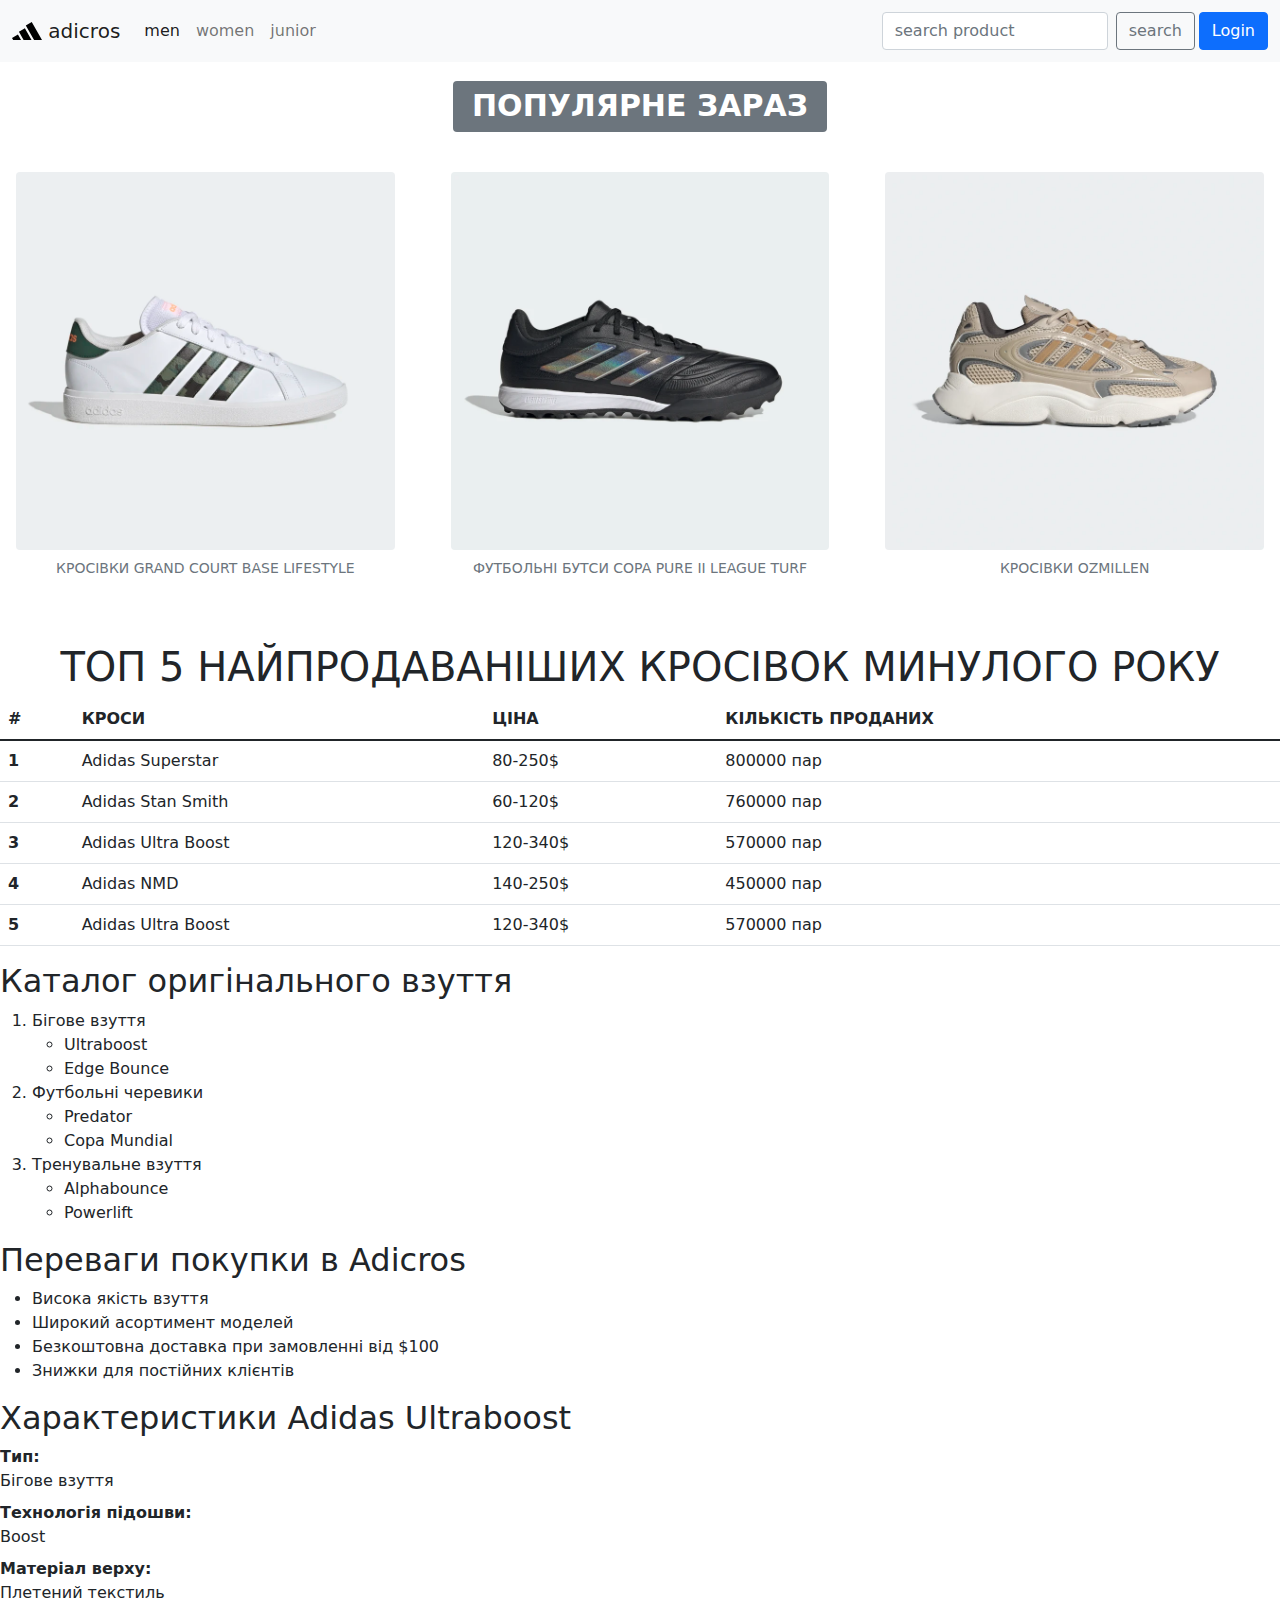
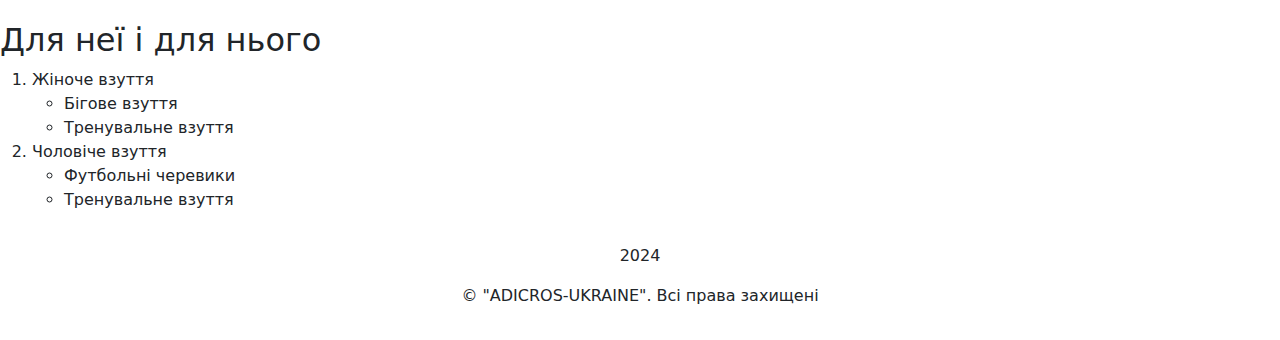
==== index.html @ f3a4f4c7 "Add html file for first block, and bonus, Bootstrap 5.1 css and js file" ====
<!DOCTYPE html>
<html lang="en">
<head>
    <meta charset="UTF-8">
    <meta name="viewport" content="width=device-width, initial-scale=1.0">
    <link rel="stylesheet" href="css/bootstrap.css">
    <title>Internet Store - Pentsak Andrii</title>
</head>
<body>
    <!-- Navbar -->
    <nav class="navbar navbar-expand-lg navbar-light bg-light">
        <div class="container-fluid">
            <button class="navbar-toggler" type="button" data-bs-toggle="collapse" data-bs-target="#navbarTogglerDemo03" aria-controls="navbarTogglerDemo03" aria-expanded="false" aria-label="Toggle navigation">
                <span class="navbar-toggler-icon"></span>
              </button>
              <!-- Logo -->
            <a class="navbar-brand" href="/">
                <img src="./image/logo.svg" alt="" width="30" height="24" class="d-inline-block align-text-top">
                adicros
            </a>
            <div class="collapse navbar-collapse" id="navbarTogglerDemo03">
                <ul class="navbar-nav me-auto mb-2 mb-lg-0">
                  <li class="nav-item">
                    <a class="nav-link active" aria-current="page" href="#">men</a>
                  </li>
                  <li class="nav-item">
                    <a class="nav-link" href="#">women</a>
                  </li>
                  <li class="nav-item">
                    <a class="nav-link" href="#">junior</a>
                  </li>
                </ul>
                <!-- Search product form -->
                <form class="d-flex p-1">
                    <input class="form-control me-2" type="search" placeholder="search product" aria-label="Search">
                    <button class="btn btn-outline-secondary" type="submit">search</button>
                </form>

                <!-- Click on Modal Button -->
                    <button type="button" class="btn btn-primary d-block" data-bs-toggle="modal" data-bs-target="#modalForm">
                        Login
                    </button>

                <!-- Modal -->
                <div class="modal fade" id="modalForm" tabindex="-1" aria-labelledby="exampleModalLabel" aria-hidden="true">
                    <div class="modal-dialog">
                        <div class="modal-content">
                            <div class="modal-header">
                                <h5 class="modal-title" id="exampleModalLabel">Authorization</h5>
                                <button type="button" class="btn-close" data-bs-dismiss="modal" aria-label="Close"></button>
                            </div>
                            <div class="modal-body">
                                <form>
                                    <div class="mb-3">
                                        <!-- 1. Текстове поле -->
                                        <label class="form-label">Email Address</label>
                                        <input type="text" class="form-control" id="username" name="username" placeholder="Username" />
                                    </div>
                                    <div class="mb-3">
                                        <!-- 2. Текстове поле для введення пароля -->
                                        <label class="form-label">Password</label>
                                        <input type="password" class="form-control" id="password" name="password" placeholder="Password" />
                                    </div>
                                    <div class="mb-3">
                                        <br>
                                            <!-- 6. Поле для файлів -->
                                            <label for="file">Choose file</label>
                                            <input type="file" id="file" name="file">

                                        <br>
                                    </div>
                                    <div class="mb-3">
                                        <br>
                                            <!-- 8. Списки, що розкриваються -->
                                            <label for="dropdown">Choose from list:</label>
                                            <select id="dropdown" name="dropdown">
                                                <option value="option1">Working</option>
                                                <option value="option2">Student</option>
                                                <option value="option3">none</option>
                                            </select>
                                        <br>
                                    </div>
                                    <div class="mb-3">
                                        <br>
                                        <!-- 4. Перемикачі -->
                                            <label for="radio1">Male</label>
                                            <input type="radio" id="radio1" name="options" value="1">
                                            <label for="radio2">Female</label>
                                            <input type="radio" id="radio2" name="options" value="2">
                                        <br>
                                    </div>
                                    <div class="mb-3 form-check">
                                        <!-- 3. Прапорці -->
                                        <input type="checkbox" class="form-check-input" id="rememberMe" />
                                        <label class="form-check-label" for="rememberMe">Remember me</label>
                                    </div>
                                    <div class="modal-footer d-block">
                                        <!-- 5. Кнопки -->
                                        <p class="float-start">Not yet account <a href="#">Sign Up</a></p>
                                        <button type="submit" class="btn btn-warning float-end">Submit</button>
                                    </div>
                                </form>
                            </div>
                        </div>
                    </div>
                </div>
              </div>
        </div>
      </nav>
    <header class="header">
        <div class="text-center p-3">
            <h1>
                <span class="badge bg-secondary">
                    ПОПУЛЯРНЕ ЗАРАЗ
                </span>
            </h1>
        </div>
        <div class="row row-cols-1 row-cols-md-3 g-4">
            <div class="product_1">
                <figure class="figure text-center p-3 mb-5 bg-body" >
                    <a href="https://www.adidas.ua/krossovki-grand-court-base-lifestyle-sportswear-hr0234-1?feed=gm%3Futm_source%3Dgoogle&utm_medium=f_merch&gad_source=1&gclid=Cj0KCQiA5rGuBhCnARIsAN11vgQjqt2cEsMQsmdL6WYwJHw2Yk4-mK6pVuu1x_8lObpTpC9LtN_BA5UaAglEEALw_wcB" target="_blank">
                        <img src="./image/product1.webp" class="figure-img img-fluid rounded mx-auto d-block" alt="product1" width="400" height="300">
                    </a>
                    <figcaption class="figure-caption">КРОСІВКИ GRAND COURT BASE LIFESTYLE</figcaption>
                </figure>
            </div>
            <div class="product_2">
                <figure class="figure text-center p-3 mb-5 bg-body" >
                    <a href="https://www.adidas.ua/futbolnye-butsy-copa-pure-2-league-tf-performance-ie7498-1" target="_blank">
                        <img src="./image/product2.webp" class="figure-img img-fluid rounded mx-auto d-block" alt="product2" width="400" height="300">
                    </a>
                    <figcaption class="figure-caption">ФУТБОЛЬНІ БУТСИ COPA PURE II LEAGUE TURF</figcaption>
                </figure>
            </div>
            <div class="product_3">
                <figure class="figure text-center p-3 mb-5 bg-body" >
                    <a href="https://www.adidas.ua/krosivki-ozmillen-originals-ie3517" target="_blank">
                        <img src="./image/product3.webp" class="figure-img img-fluid rounded mx-auto d-block" alt="product3" width="400" height="300">
                    </a>
                    <figcaption class="figure-caption">КРОСІВКИ OZMILLEN</figcaption>
                </figure>
            </div>
        </div>

        <table class="table">
            <h1 class="text-center">
                <span class="">
                    ТОП 5 НАЙПРОДАВАНІШИХ КРОСІВОК МИНУЛОГО РОКУ
                </span>
            </h1>
            <thead>
              <tr>
                <th scope="col">#</th>
                <th scope="col">КРОСИ</th>
                <th scope="col">ЦІНА</th>
                <th scope="col">КІЛЬКІСТЬ ПРОДАНИХ</th>
              </tr>
            </thead>
            <tbody>
              <tr>
                <th scope="row">1</th>
                <td>Adidas Superstar</td>
                <td>80-250$</td>
                <td>800000 пар</td>
              </tr>
              <tr>
                <th scope="row">2</th>
                <td>Adidas Stan Smith</td>
                <td>60-120$</td>
                <td>760000 пар</td>
              </tr>
              <tr>
                <th scope="row">3</th>
                <td>Adidas Ultra Boost</td>
                <td>120-340$</td>
                <td>570000 пар</td>
              </tr>
              <tr>
                <th scope="row">4</th>
                <td>Adidas NMD</td>
                <td>140-250$</td>
                <td>450000 пар</td>
              </tr>
              <tr>
                <th scope="row">5</th>
                <td>Adidas Ultra Boost</td>
                <td>120-340$</td>
                <td>570000 пар</td>
              </tr>
            </tbody>
          </table>

            <!-- Нумерований список (каталог товарів) -->
            <div class="list">

                <h2>Каталог  оригінального взуття</h2>
                <ol>
                    <li>Бігове взуття
                        <ul>
                            <li>Ultraboost</li>
                            <li>Edge Bounce</li>
                        </ul>
                    </li>
                    <li>Футбольні черевики
                        <ul>
                            <li>Predator</li>
                            <li>Copa Mundial</li>
                        </ul>
                    </li>
                    <li>Тренувальне взуття
                        <ul>
                            <li>Alphabounce</li>
                            <li>Powerlift</li>
                        </ul>
                    </li>
                </ol>
        
                <!-- Маркований список (переваги покупки в adidas) -->
                <h2>Переваги покупки в Adicros</h2>
                <ul>
                    <li>Висока якість взуття</li>
                    <li>Широкий асортимент моделей</li>
                    <li>Безкоштовна доставка при замовленні від $100</li>
                    <li>Знижки для постійних клієнтів</li>
                </ul>
        
                <!-- Визначення (характеристики вибраної моделі) -->
                <h2>Характеристики Adidas Ultraboost</h2>
                <dl>
                    <dt>Тип:</dt>
                    <dd>Бігове взуття</dd>
        
                    <dt>Технологія підошви:</dt>
                    <dd>Boost</dd>
        
                    <dt>Матеріал верху:</dt>
                    <dd>Плетений текстиль</dd>
                </dl>
        
                <!-- Вкладені списки -->
                <h2>Для неї і для нього</h2>
                <ol>
                    <li>Жіноче взуття
                        <ul>
                            <li>Бігове взуття</li>
                            <li>Тренувальне взуття</li>
                        </ul>
                    </li>
                    <li>Чоловіче взуття
                        <ul>
                            <li>Футбольні черевики</li>
                            <li>Тренувальне взуття</li>
                        </ul>
                    </li>
                </ol>
            </div>
    </header>

    <footer class="footer">
        <div class="text-center p-3">
            <p>2024</p>
            <!-- 5. Спеціальні символи -->
            <p>&copy; "ADICROS-UKRAINE". Всі права захищені</p>
        </div>
    </footer>

    <!-- Bootstrap JS -->
    <script src="https://www.markuptag.com/bootstrap/5/js/bootstrap.bundle.min.js"></script>

</body>
</html>
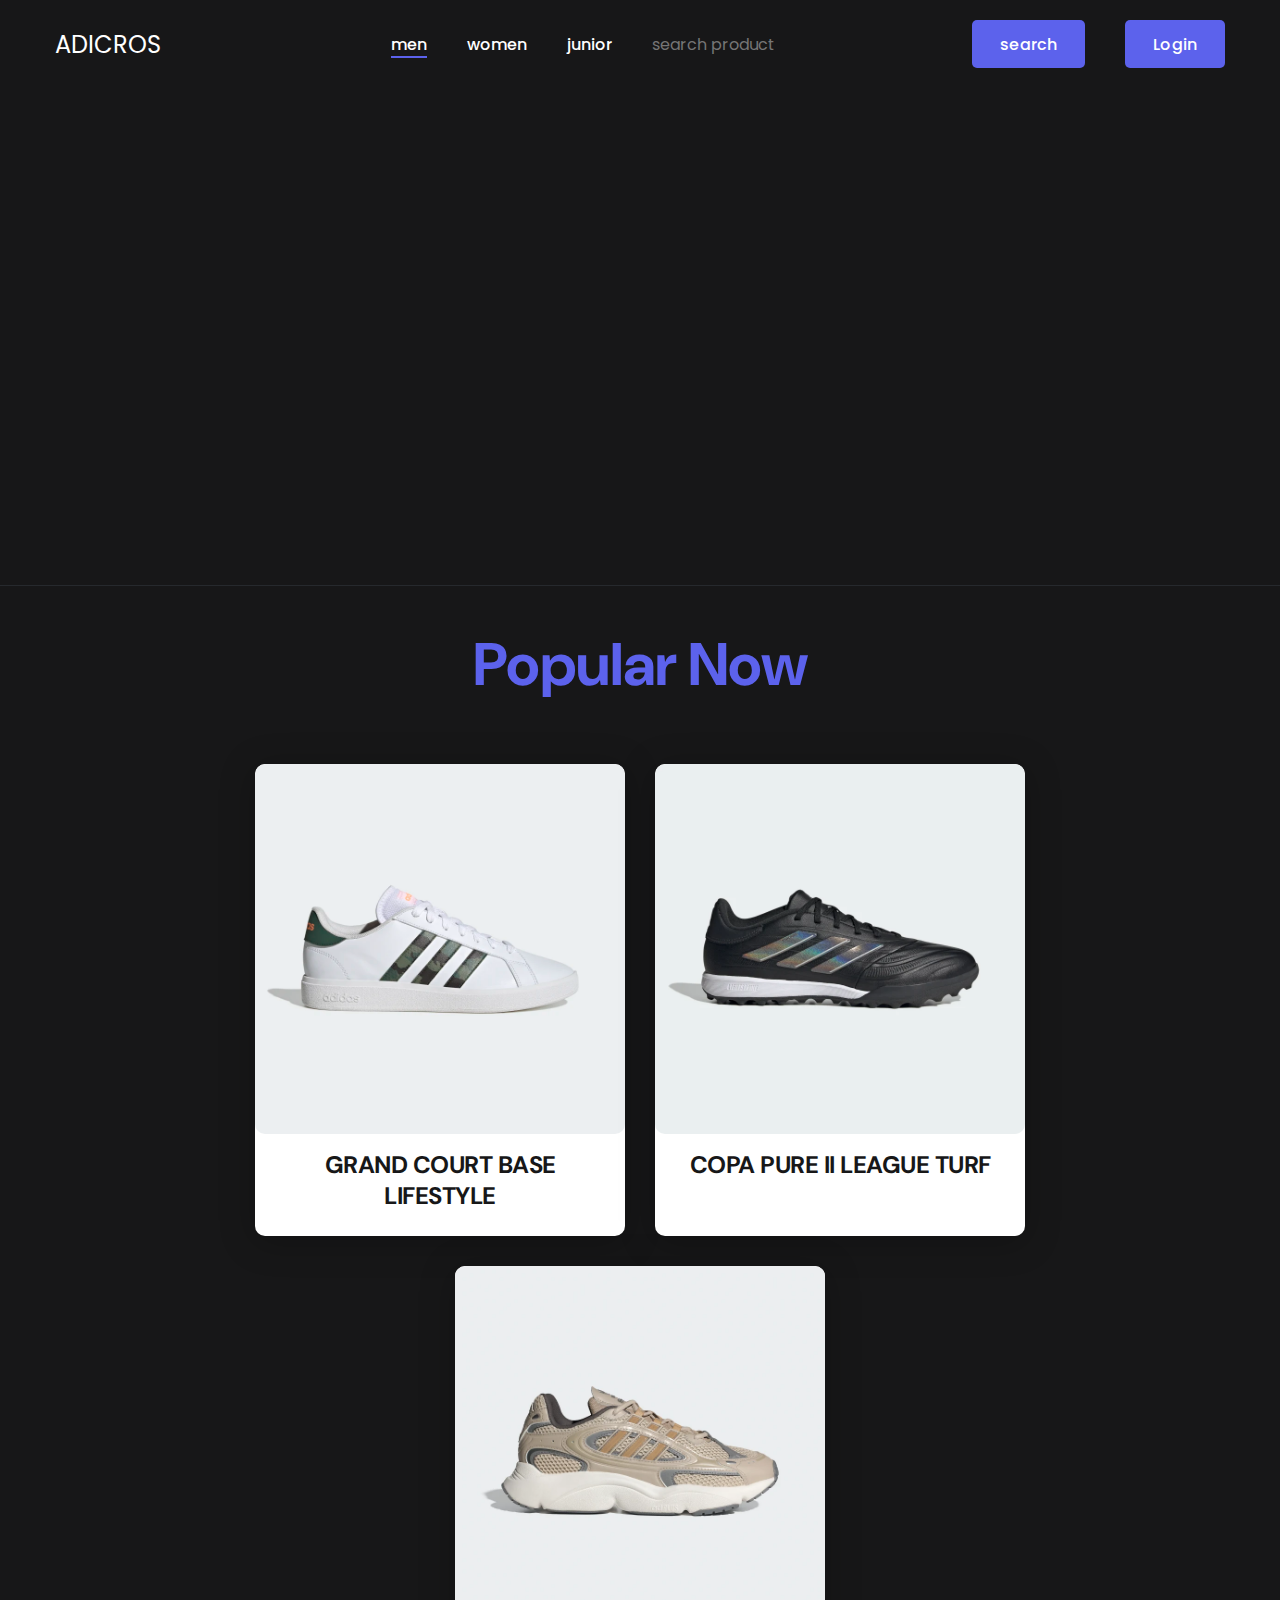
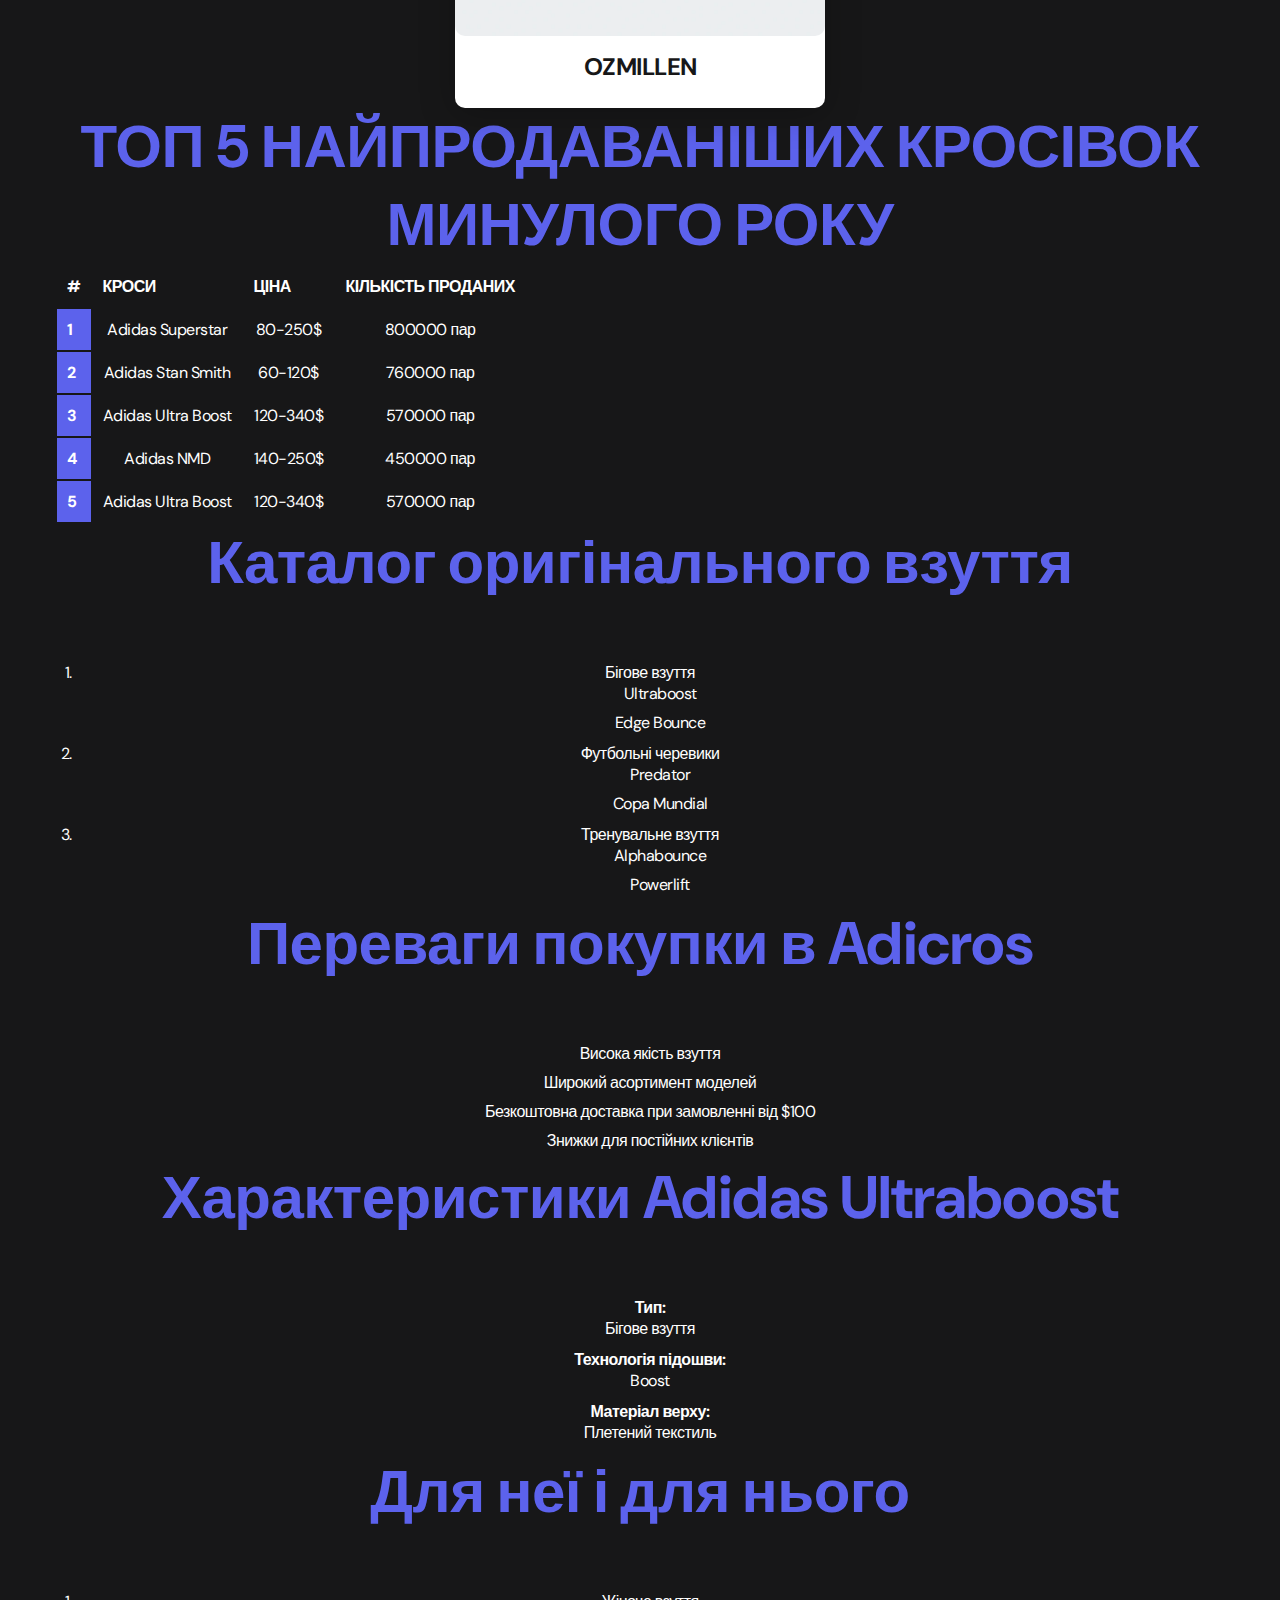
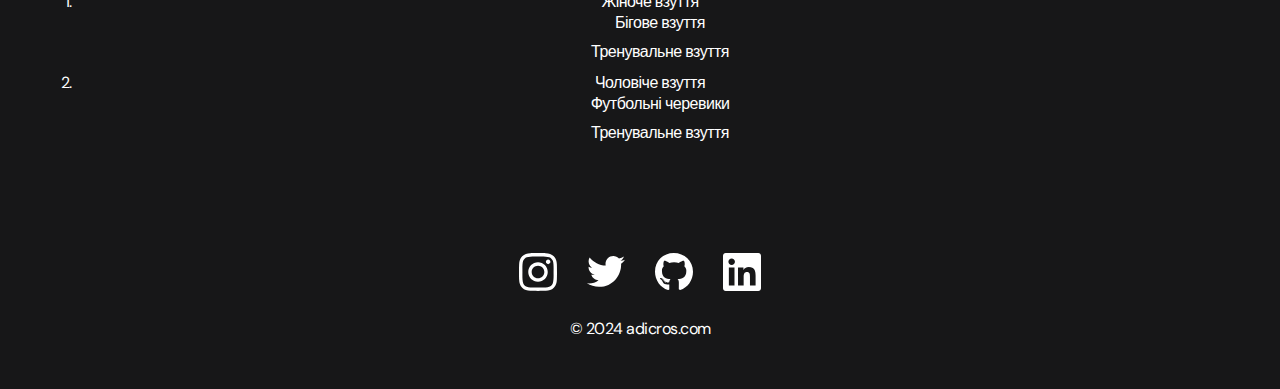
==== commit 2d95ee0b: "Add css code" ====
--- a/index.html
+++ b/index.html
@@ -3,67 +3,78 @@
 <head>
     <meta charset="UTF-8">
     <meta name="viewport" content="width=device-width, initial-scale=1.0">
-    <link rel="stylesheet" href="css/bootstrap.css">
+    <link rel="stylesheet" href="css/main.css">
     <title>Internet Store - Pentsak Andrii</title>
+    <style>
+        body {
+            display: flex;
+	        flex-direction: column;
+	        min-height: 100vh;
+
+	        font-family: 'DM Sans', sans-serif;
+	        letter-spacing: -0.5px;
+
+	        /* Light mode */
+	        background-color: var(--page-bg);
+	        color: var(--text-color);
+        }
+    </style>
 </head>
 <body>
     <!-- Navbar -->
-    <nav class="navbar navbar-expand-lg navbar-light bg-light">
-        <div class="container-fluid">
-            <button class="navbar-toggler" type="button" data-bs-toggle="collapse" data-bs-target="#navbarTogglerDemo03" aria-controls="navbarTogglerDemo03" aria-expanded="false" aria-label="Toggle navigation">
-                <span class="navbar-toggler-icon"></span>
-              </button>
+    <nav class="nav">
+        <div class="container">
+            <div class="nav-row">
               <!-- Logo -->
-            <a class="navbar-brand" href="/">
-                <img src="./image/logo.svg" alt="" width="30" height="24" class="d-inline-block align-text-top">
-                adicros
-            </a>
-            <div class="collapse navbar-collapse" id="navbarTogglerDemo03">
-                <ul class="navbar-nav me-auto mb-2 mb-lg-0">
-                  <li class="nav-item">
-                    <a class="nav-link active" aria-current="page" href="#">men</a>
+              <a class="logo" href="/">ADICROS</a>
+                
+              <ul class="nav-list">
+                  <li class="nav-list__item">
+                          <a class="nav-list__link nav-list__link--active"href="#">men</a>
                   </li>
-                  <li class="nav-item">
-                    <a class="nav-link" href="#">women</a>
+                  <li class="nav-list__item">
+                      <a class="nav-list__link" href="#">women</a>
                   </li>
-                  <li class="nav-item">
-                    <a class="nav-link" href="#">junior</a>
+                  <li class="nav-list__item">
+                      <a class="nav-list__link" href="#">junior</a>
                   </li>
-                </ul>
-                <!-- Search product form -->
-                <form class="d-flex p-1">
-                    <input class="form-control me-2" type="search" placeholder="search product" aria-label="Search">
-                    <button class="btn btn-outline-secondary" type="submit">search</button>
+
+                  <!-- Search product form -->
+                <form class="search_form">
+                    <input class="search_form" type="search" placeholder="search product" aria-label="Search">
+                    <button class="btn" type="submit">search</button>
                 </form>
 
-                <!-- Click on Modal Button -->
-                    <button type="button" class="btn btn-primary d-block" data-bs-toggle="modal" data-bs-target="#modalForm">
-                        Login
-                    </button>
+                <!-- Button trigger modal -->
+                <button type="button" class="btn btn-primary" id="loginButton" data-bs-toggle="modal" data-bs-target="#modalForm">
+                    Login
+                </button>
+
+              </ul>
+            </div>
 
                 <!-- Modal -->
-                <div class="modal fade" id="modalForm" tabindex="-1" aria-labelledby="exampleModalLabel" aria-hidden="true">
+                <div class="modal fade" id="modalForm" tabindex="-1" aria-labelledby="exampleModalLabel" aria-hidden="false">
                     <div class="modal-dialog">
                         <div class="modal-content">
                             <div class="modal-header">
-                                <h5 class="modal-title" id="exampleModalLabel">Authorization</h5>
                                 <button type="button" class="btn-close" data-bs-dismiss="modal" aria-label="Close"></button>
                             </div>
                             <div class="modal-body">
                                 <form>
                                     <div class="mb-3">
-                                        <!-- 1. Текстове поле -->
+                                         <!-- 1. Текстове поле  -->
                                         <label class="form-label">Email Address</label>
                                         <input type="text" class="form-control" id="username" name="username" placeholder="Username" />
                                     </div>
                                     <div class="mb-3">
-                                        <!-- 2. Текстове поле для введення пароля -->
+                                         <!-- 2. Текстове поле для введення пароля  -->
                                         <label class="form-label">Password</label>
                                         <input type="password" class="form-control" id="password" name="password" placeholder="Password" />
                                     </div>
                                     <div class="mb-3">
                                         <br>
-                                            <!-- 6. Поле для файлів -->
+                                             <!-- 6. Поле для файлів  -->
                                             <label for="file">Choose file</label>
                                             <input type="file" id="file" name="file">
 
@@ -71,7 +82,7 @@
                                     </div>
                                     <div class="mb-3">
                                         <br>
-                                            <!-- 8. Списки, що розкриваються -->
+                                             <!-- 8. Списки, що розкриваються  -->
                                             <label for="dropdown">Choose from list:</label>
                                             <select id="dropdown" name="dropdown">
                                                 <option value="option1">Working</option>
@@ -82,7 +93,7 @@
                                     </div>
                                     <div class="mb-3">
                                         <br>
-                                        <!-- 4. Перемикачі -->
+                                         <!-- 4. Перемикачі  -->
                                             <label for="radio1">Male</label>
                                             <input type="radio" id="radio1" name="options" value="1">
                                             <label for="radio2">Female</label>
@@ -90,12 +101,12 @@
                                         <br>
                                     </div>
                                     <div class="mb-3 form-check">
-                                        <!-- 3. Прапорці -->
+                                         <!-- 3. Прапорці  -->
                                         <input type="checkbox" class="form-check-input" id="rememberMe" />
                                         <label class="form-check-label" for="rememberMe">Remember me</label>
                                     </div>
                                     <div class="modal-footer d-block">
-                                        <!-- 5. Кнопки -->
+                                         <!-- 5. Кнопки  -->
                                         <p class="float-start">Not yet account <a href="#">Sign Up</a></p>
                                         <button type="submit" class="btn btn-warning float-end">Submit</button>
                                     </div>
@@ -103,97 +114,92 @@
                             </div>
                         </div>
                     </div>
-                </div>
+                </div> 
               </div>
         </div>
       </nav>
     <header class="header">
-        <div class="text-center p-3">
-            <h1>
-                <span class="badge bg-secondary">
-                    ПОПУЛЯРНЕ ЗАРАЗ
-                </span>
-            </h1>
-        </div>
-        <div class="row row-cols-1 row-cols-md-3 g-4">
-            <div class="product_1">
-                <figure class="figure text-center p-3 mb-5 bg-body" >
-                    <a href="https://www.adidas.ua/krossovki-grand-court-base-lifestyle-sportswear-hr0234-1?feed=gm%3Futm_source%3Dgoogle&utm_medium=f_merch&gad_source=1&gclid=Cj0KCQiA5rGuBhCnARIsAN11vgQjqt2cEsMQsmdL6WYwJHw2Yk4-mK6pVuu1x_8lObpTpC9LtN_BA5UaAglEEALw_wcB" target="_blank">
-                        <img src="./image/product1.webp" class="figure-img img-fluid rounded mx-auto d-block" alt="product1" width="400" height="300">
-                    </a>
-                    <figcaption class="figure-caption">КРОСІВКИ GRAND COURT BASE LIFESTYLE</figcaption>
-                </figure>
-            </div>
-            <div class="product_2">
-                <figure class="figure text-center p-3 mb-5 bg-body" >
-                    <a href="https://www.adidas.ua/futbolnye-butsy-copa-pure-2-league-tf-performance-ie7498-1" target="_blank">
-                        <img src="./image/product2.webp" class="figure-img img-fluid rounded mx-auto d-block" alt="product2" width="400" height="300">
-                    </a>
-                    <figcaption class="figure-caption">ФУТБОЛЬНІ БУТСИ COPA PURE II LEAGUE TURF</figcaption>
-                </figure>
-            </div>
-            <div class="product_3">
-                <figure class="figure text-center p-3 mb-5 bg-body" >
-                    <a href="https://www.adidas.ua/krosivki-ozmillen-originals-ie3517" target="_blank">
-                        <img src="./image/product3.webp" class="figure-img img-fluid rounded mx-auto d-block" alt="product3" width="400" height="300">
-                    </a>
-                    <figcaption class="figure-caption">КРОСІВКИ OZMILLEN</figcaption>
-                </figure>
-            </div>
-        </div>
-
-        <table class="table">
-            <h1 class="text-center">
-                <span class="">
-                    ТОП 5 НАЙПРОДАВАНІШИХ КРОСІВОК МИНУЛОГО РОКУ
-                </span>
-            </h1>
-            <thead>
-              <tr>
-                <th scope="col">#</th>
-                <th scope="col">КРОСИ</th>
-                <th scope="col">ЦІНА</th>
-                <th scope="col">КІЛЬКІСТЬ ПРОДАНИХ</th>
-              </tr>
-            </thead>
-            <tbody>
-              <tr>
-                <th scope="row">1</th>
-                <td>Adidas Superstar</td>
-                <td>80-250$</td>
-                <td>800000 пар</td>
-              </tr>
-              <tr>
-                <th scope="row">2</th>
-                <td>Adidas Stan Smith</td>
-                <td>60-120$</td>
-                <td>760000 пар</td>
-              </tr>
-              <tr>
-                <th scope="row">3</th>
-                <td>Adidas Ultra Boost</td>
-                <td>120-340$</td>
-                <td>570000 пар</td>
-              </tr>
-              <tr>
-                <th scope="row">4</th>
-                <td>Adidas NMD</td>
-                <td>140-250$</td>
-                <td>450000 пар</td>
-              </tr>
-              <tr>
-                <th scope="row">5</th>
-                <td>Adidas Ultra Boost</td>
-                <td>120-340$</td>
-                <td>570000 пар</td>
-              </tr>
-            </tbody>
-          </table>
-
+        <div class="container">
+            <main class="section">
+                <div class="container">
+                    <h2 class="title-1">Popular Now</h2>
+                    <ul class="products">
+                        <li class="product">
+                            <a href="https://www.adidas.ua/krossovki-grand-court-base-lifestyle-sportswear-hr0234-1?feed=gm%3Futm_source%3Dgoogle&utm_medium=f_merch&gad_source=1&gclid=Cj0KCQiA5rGuBhCnARIsAN11vgQjqt2cEsMQsmdL6WYwJHw2Yk4-mK6pVuu1x_8lObpTpC9LtN_BA5UaAglEEALw_wcB">
+                                <img src="./image/product1.webp" alt="product img" class="product__img">
+                                <h3 class="product__title">GRAND COURT BASE LIFESTYLE</h3>
+                            </a>
+                        </li>
+                        <li class="product">
+                            <a href="https://www.adidas.ua/futbolnye-butsy-copa-pure-2-league-tf-performance-ie7498-1">
+                                <img src="./image/product2.webp" alt="product img" class="product__img">
+                                <h3 class="product__title">COPA PURE II LEAGUE TURF</h3>
+                            </a>
+                        </li>
+                        <li class="product">
+                            <a href="https://www.adidas.ua/krosivki-ozmillen-originals-ie3517">
+                                <img src="./image/product3.webp" alt="product img" class="product__img">
+                                <h3 class="product__title">OZMILLEN</h3>
+                            </a>
+                        </li>
+        
+                    </ul>
+                </div>
+            </main>
+            <div>
+            
+            <table class="table">
+                <h1>
+                    <span class="title-1">
+                        ТОП 5 НАЙПРОДАВАНІШИХ КРОСІВОК МИНУЛОГО РОКУ
+                    </span>
+                </h1>
+                <thead>
+                    <tr>
+                        <th scope="col">#</th>
+                        <th scope="col">КРОСИ</th>
+                        <th scope="col">ЦІНА</th>
+                        <th scope="col">КІЛЬКІСТЬ ПРОДАНИХ</th>
+                    </tr>
+                </thead>
+                <tbody>
+                    <tr>
+                        <th scope="row">1</th>
+                        <td>Adidas Superstar</td>
+                        <td>80-250$</td>
+                        <td>800000 пар</td>
+                    </tr>
+                    <tr>
+                        <th scope="row">2</th>
+                        <td>Adidas Stan Smith</td>
+                        <td>60-120$</td>
+                        <td>760000 пар</td>
+                    </tr>
+                    <tr>
+                        <th scope="row">3</th>
+                        <td>Adidas Ultra Boost</td>
+                        <td>120-340$</td>
+                        <td>570000 пар</td>
+                    </tr>
+                    <tr>
+                        <th scope="row">4</th>
+                        <td>Adidas NMD</td>
+                        <td>140-250$</td>
+                        <td>450000 пар</td>
+                    </tr>
+                    <tr>
+                        <th scope="row">5</th>
+                        <td>Adidas Ultra Boost</td>
+                        <td>120-340$</td>
+                        <td>570000 пар</td>
+                    </tr>
+                </tbody>
+            </table>
+            
             <!-- Нумерований список (каталог товарів) -->
             <div class="list">
-
-                <h2>Каталог  оригінального взуття</h2>
+                
+                <h2 class="title-1">Каталог  оригінального взуття</h2>
                 <ol>
                     <li>Бігове взуття
                         <ul>
@@ -214,31 +220,31 @@
                         </ul>
                     </li>
                 </ol>
-        
+                
                 <!-- Маркований список (переваги покупки в adidas) -->
-                <h2>Переваги покупки в Adicros</h2>
+                <h2 class="title-1">Переваги покупки в Adicros</h2>
                 <ul>
                     <li>Висока якість взуття</li>
                     <li>Широкий асортимент моделей</li>
                     <li>Безкоштовна доставка при замовленні від $100</li>
                     <li>Знижки для постійних клієнтів</li>
                 </ul>
-        
+                
                 <!-- Визначення (характеристики вибраної моделі) -->
-                <h2>Характеристики Adidas Ultraboost</h2>
+                <h2 class="title-1">Характеристики Adidas Ultraboost</h2>
                 <dl>
                     <dt>Тип:</dt>
                     <dd>Бігове взуття</dd>
-        
+                    
                     <dt>Технологія підошви:</dt>
                     <dd>Boost</dd>
-        
+                    
                     <dt>Матеріал верху:</dt>
                     <dd>Плетений текстиль</dd>
                 </dl>
-        
+                
                 <!-- Вкладені списки -->
-                <h2>Для неї і для нього</h2>
+                <h2 class="title-1">Для неї і для нього</h2>
                 <ol>
                     <li>Жіноче взуття
                         <ul>
@@ -254,18 +260,27 @@
                     </li>
                 </ol>
             </div>
-    </header>
-
-    <footer class="footer">
-        <div class="text-center p-3">
-            <p>2024</p>
-            <!-- 5. Спеціальні символи -->
-            <p>&copy; "ADICROS-UKRAINE". Всі права захищені</p>
-        </div>
-    </footer>
+        </header>
+
+        <footer class="footer">
+            <div class="container">
+                <div class="footer__wrapper">
+                    <ul class="social">
+                        <li class="social__item"><a href="#!"><img src="./image/icons/instagram.svg" alt="Link"></a></li>
+                        <li class="social__item"><a href="#!"><img src="./image/icons/twitter.svg" alt="Link"></a></li>
+                        <li class="social__item"><a href="#!"><img src="./image/icons/gitHub.svg" alt="Link"></a></li>
+                        <li class="social__item"><a href="#!"><img src="./image/icons/linkedIn.svg" alt="Link"></a></li>
+                    </ul>
+                    <div class="copyright">
+                        <p>© 2024 adicros.com</p>
+                    </div>
+                </div>
+            </div>
+        </footer>
 
     <!-- Bootstrap JS -->
     <script src="https://www.markuptag.com/bootstrap/5/js/bootstrap.bundle.min.js"></script>
 
+
 </body>
 </html>--- a/css/main.css
+++ b/css/main.css
@@ -0,0 +1,581 @@
+@import url('https://fonts.googleapis.com/css2?family=DM+Sans:wght@400;500;700&family=Poppins:wght@400;500;700&display=swap');
+
+:root {
+	/* Colors */
+	--blackpure: #000;
+	--black: #171718;
+	--black-border: #26292d;
+	--white: #fff;
+	--purple: #5c62ec;
+
+	/* Nav */
+	--nav-bg: var(--black);
+	--nav-border: var(--black-border);
+	--nav-text: var(--white);
+
+	/* Header */
+	--header-bg: var(--black);
+	--header-text: var(--white);
+
+	/* Footer */
+	--footer-bg: var(--black);
+	--footer-text: var(--white);
+
+	/* Light mode */
+	--page-bg: var(--white);
+	--text-color: var(--black);
+	--accent: var(--purple);
+	--title-1: var(--accent);
+
+	--product-card-bg: var(--white);
+	--product-card-text: var(--black);
+	--box-shadow: 0px 5px 35px rgba(0, 0, 0, 0.25);
+}
+
+* {
+	padding: 0px;
+	margin: 0px;
+	border: none;
+}
+
+*,
+*::before,
+*::after {
+	box-sizing: border-box;
+}
+
+
+
+/* General */
+
+.container {
+	margin: 0 auto;
+	padding: 0 15px;
+	max-width: 1200px;
+}
+
+.none {
+	display: none !important;
+}
+
+
+.title-1 {
+	margin-bottom: 60px;
+
+	font-size: 60px;
+	font-weight: 700;
+	line-height: 1.3;
+	color: var(--title-1);
+	text-align: center;
+}
+
+/* Nav */
+
+.nav {
+	padding: 20px 0;
+	background-color: var(--nav-bg);
+	border-bottom: 1px solid var(--nav-border);
+	color: var(--nav-text);
+	letter-spacing: normal;
+}
+
+.nav-row {
+	display: flex;
+	justify-content: flex-end;
+	align-items: center;
+	column-gap: 30px;
+	row-gap: 20px;
+	flex-wrap: wrap;
+}
+
+.logo {
+	margin-right: auto;
+	color: var(--nav-text);
+	font-size: 24px;
+	font-family: 'Poppins', sans-serif;
+}
+
+.nav-list {
+	display: flex;
+	flex-wrap: wrap;
+	row-gap: 10px;
+	align-items: center;
+	column-gap: 40px;
+	font-size: 16px;
+	font-weight: 500;
+	font-family: 'Poppins', sans-serif;
+}
+
+.nav-list__link {
+	color: var(--nav-text);
+	transition: opacity 0.2s ease-in;
+}
+
+.nav-list__link:hover {
+	opacity: 0.8;
+}
+
+.nav-list__link--active {
+	position: relative;
+}
+
+.nav-list__link--active::before {
+	content: '';
+
+	position: absolute;
+	left: 0;
+	top: 100%;
+
+	display: block;
+	height: 2px;
+	width: 100%;
+	background-color: var(--accent);
+}
+
+.search_form {
+	position: relative;
+	z-index: 9;
+}
+
+/* Modal Login */
+
+/* Стилізація заголовка модалу */
+.modal-header {
+    background-color: var(--laguna);
+    color: var(--dark-grey);
+    padding: 15px;
+    animation: fadeInUp 0.5s ease-in-out; /* Анімація появи для заголовка модалу */
+}
+
+/* Стилізація форми в модалі */
+.modal-body form {
+    max-width: 400px;
+    margin: 0 auto;
+    animation: fadeInUp 0.5s ease-in-out; /* Анімація появи для форми в модалі */
+}
+
+/* Анімація появи знизу */
+@keyframes fadeInUp {
+    from {
+        opacity: 0;
+        transform: translateY(20px);
+    }
+    to {
+        opacity: 1;
+        transform: translateY(0);
+    }
+}
+
+/* Modal content */
+.modal-content {
+    opacity: 0; /* Початковий стан: елемент невидимий */
+    transform: translateY(20px); /* Початковий стан: зсув вниз на 20px */
+    animation: fadeIn 0.5s ease-in-out forwards; /* Анімація появи для вмісту модалу */
+}
+
+/* Анімація появи для вмісту модалу */
+@keyframes fadeIn {
+    to {
+        opacity: 1;
+        transform: translateY(0);
+    }
+}
+
+
+/* Стилізація текстових полів у формі */
+.form-label {
+    font-weight: bold;
+    margin-bottom: 5px;
+}
+
+.form-control {
+    width: 100%;
+    padding: 8px;
+    margin-bottom: 15px;
+    border: 1px solid #ccc;
+    border-radius: 4px;
+}
+
+/* Стилізація кнопок у формі */
+.modal-footer button {
+    padding: 10px 20px;
+    font-size: 16px;
+    font-weight: bold;
+}
+
+/* Стилізація посилання на реєстрацію */
+.modal-footer p {
+    margin-bottom: 0;
+}
+
+.modal-footer a {
+    color: var(--accent);
+    text-decoration: none;
+}
+
+/* Стилізація чекбоксу та прапорця */
+.form-check-label {
+    margin-left: 5px;
+}
+
+/* Стилізація списку розкриваючихся */
+select {
+    width: 100%;
+    padding: 8px;
+    margin-bottom: 15px;
+    border: 1px solid #ccc;
+    border-radius: 4px;
+}
+
+/*
+
+
+/* Table */
+
+/* Стилізація заголовка таблиці */
+.table h1 {
+    font-size: 24px;
+    font-weight: 700;
+    color: var(--dark-grey);
+}
+
+.table span {
+    color: var(--accent);
+}
+
+/* Стилізація заголовків стовпців */
+.table th {
+    background-color: var(--laguna);
+    color: var(--dark-grey);
+    padding: 10px;
+    text-align: left;
+}
+
+/* Стилізація рядків таблиці */
+.table tbody tr {
+    border-bottom: 1px solid #ccc;
+}
+
+/* Стилізація номерів рядків */
+.table tbody th {
+    background-color: var(--purple);
+    color: var(--white);
+    padding: 10px;
+}
+
+/* Стилізація тексту в рядках таблиці */
+.table tbody td {
+    padding: 10px;
+}
+
+/* Додаткові стилі для парних рядків таблиці */
+.table tbody tr:nth-child(even) {
+    background-color: var(--light-laguna);
+}
+
+/* Lists */
+
+/* Стилізація нумерованого списку */
+.list ol {
+    list-style-type: decimal;
+    margin-left: 20px;
+}
+
+.list ol li {
+    margin-bottom: 10px;
+}
+
+/* Стилізація маркованого списку */
+.list ul {
+    list-style-type: disc;
+    margin-left: 20px;
+}
+
+.list ul li {
+    margin-bottom: 8px;
+}
+
+/* Стилізація визначень */
+.list dl {
+    margin-left: 20px;
+}
+
+.list dt {
+    font-weight: bold;
+    margin-top: 10px;
+}
+
+.list dd {
+    margin-bottom: 10px;
+}
+
+/* Стилізація вкладених списків */
+.list ul ul,
+.list ol ol {
+    list-style-type: circle;
+    margin-left: 20px;
+}
+
+.list ul ul li,
+.list ol ol li {
+    margin-bottom: 6px;
+}
+
+/* Header */
+
+.header {
+	padding: 40px 0;
+	min-height: 695px;
+
+	display: flex;
+	justify-content: center;
+	align-items: center;
+
+	background-color: var(--header-bg);
+	background-image: url('./../img/header-bg.png');
+	background-repeat: no-repeat;
+	background-size: auto;
+	background-position: center center;
+
+	color: var(--header-text);
+	text-align: center;
+}
+
+/* Btn */
+
+.btn {
+	display: inline-block;
+	height: 48px;
+	padding: 12px 28px;
+
+	border-radius: 5px;
+	background-color: var(--accent);
+	color: var(--white);
+	letter-spacing: 0.15px;
+	font-size: 16px;
+	font-weight: 500;
+
+	transition: opacity 0.2s ease-in;
+}
+
+.btn:hover {
+	opacity: 0.8;
+}
+
+.btn:active {
+	position: relative;
+	top: 1px;
+}
+
+/* products */
+
+.products {
+	display: flex;
+	justify-content: center;
+	flex-wrap: wrap;
+	column-gap: 30px;
+	row-gap: 30px;
+}
+
+.product {
+	position: relative;
+	max-width: 370px;
+	background-color: var(--product-card-bg);
+	box-shadow: var(--box-shadow);
+	border-radius: 10px;
+	overflow: hidden;
+	animation: fadeIn 0.5s ease-in-out; /* Додав анімацію появи */
+}
+
+.product:hover {
+	transform: scale(1.01); /* Збільшуємо елемент при наведенні миші */
+}
+
+.product__img {
+	border-radius: 10px;
+}
+
+.product__title {
+	padding: 15px 20px 25px;
+	font-weight: 700;
+	font-size: 24px;
+	line-height: 1.3;
+	color: var(--product-card-text);
+	transition: color 0.5s ease-in-out; /* Додав анімацію для кольору тексту */
+}
+
+.product:hover .product__title {
+	color: var(--accent); /* Змінюємо колір тексту при наведенні миші */
+}
+
+/* Анімація появи */
+@keyframes fadeIn {
+  from {
+    opacity: 0;
+    transform: translateY(20px); /* Початковий стан - прозорість та зсув на 20px вниз */
+  }
+  to {
+    opacity: 1;
+    transform: translateY(0); /* Закінчений стан - повертаємо на місце */
+  }
+}
+
+
+
+
+/* Footer */
+
+.footer {
+	margin-top: auto;
+	padding: 60px 0 50px;
+	background-color: var(--footer-bg);
+	color: var(--footer-text);
+}
+
+.footer__wrapper {
+	display: flex;
+	flex-direction: column;
+	align-items: center;
+	row-gap: 27px;
+}
+
+.social {
+	display: flex;
+	column-gap: 30px;
+	align-items: center;
+}
+
+.copyright {
+	font-size: 16px;
+}
+
+.copyright p + p {
+	margin-top: 0.5em;
+}
+
+:focus,
+:active {
+	/*outline: none;*/
+}
+
+a:focus,
+a:active {
+	/* outline: none;*/
+}
+
+/* Links */
+
+a, a:link, a:visited  {
+    /* color: inherit; */
+    text-decoration: none;
+    /* display: inline-block; */
+}
+
+a:hover  {
+    /* color: inherit; */
+    text-decoration: none;
+}
+
+/* Common */
+
+aside, nav, footer, header, section, main {
+	display: block;
+}
+
+h1, h2, h3, h4, h5, h6, p {
+    font-size: inherit;
+	font-weight: inherit;
+}
+
+ul, ul li {
+	list-style: none;
+}
+
+img {
+	vertical-align: top;
+}
+
+img, svg {
+	max-width: 100%;
+	height: auto;
+}
+
+/* Form */
+
+input, textarea, button, select {
+	font-family: inherit;
+    font-size: inherit;
+    color: inherit;
+    background-color: transparent;
+}
+
+input::-ms-clear {
+	display: none;
+}
+
+button, input[type="submit"] {
+    display: inline-block;
+    box-shadow: none;
+    background-color: transparent;
+    background: none;
+    cursor: pointer;
+}
+
+input:focus, input:active,
+button:focus, button:active {
+    outline: none;
+}
+
+button::-moz-focus-inner {
+	padding: 0;
+	border: 0;
+}
+
+label {
+	cursor: pointer;
+}
+
+legend {
+	display: block;
+}
+
+@media (max-width: 620px) {
+	/* Header  */
+
+	.header {
+		min-height: unset;
+	}
+
+
+	/* Nav */
+
+	.nav-row {
+		justify-content: space-between;
+	}
+
+	/* General */
+
+
+	.title-1 {
+		margin-bottom: 30px;
+		font-size: 40px;
+	}
+
+	/* products */
+
+	.product__title {
+		font-size: 22px;
+	}
+
+
+	/* Footer */
+
+	.footer {
+		padding: 40px 0 30px;
+	}
+
+	.footer__wrapper {
+		row-gap: 20px;
+	}
+
+}
